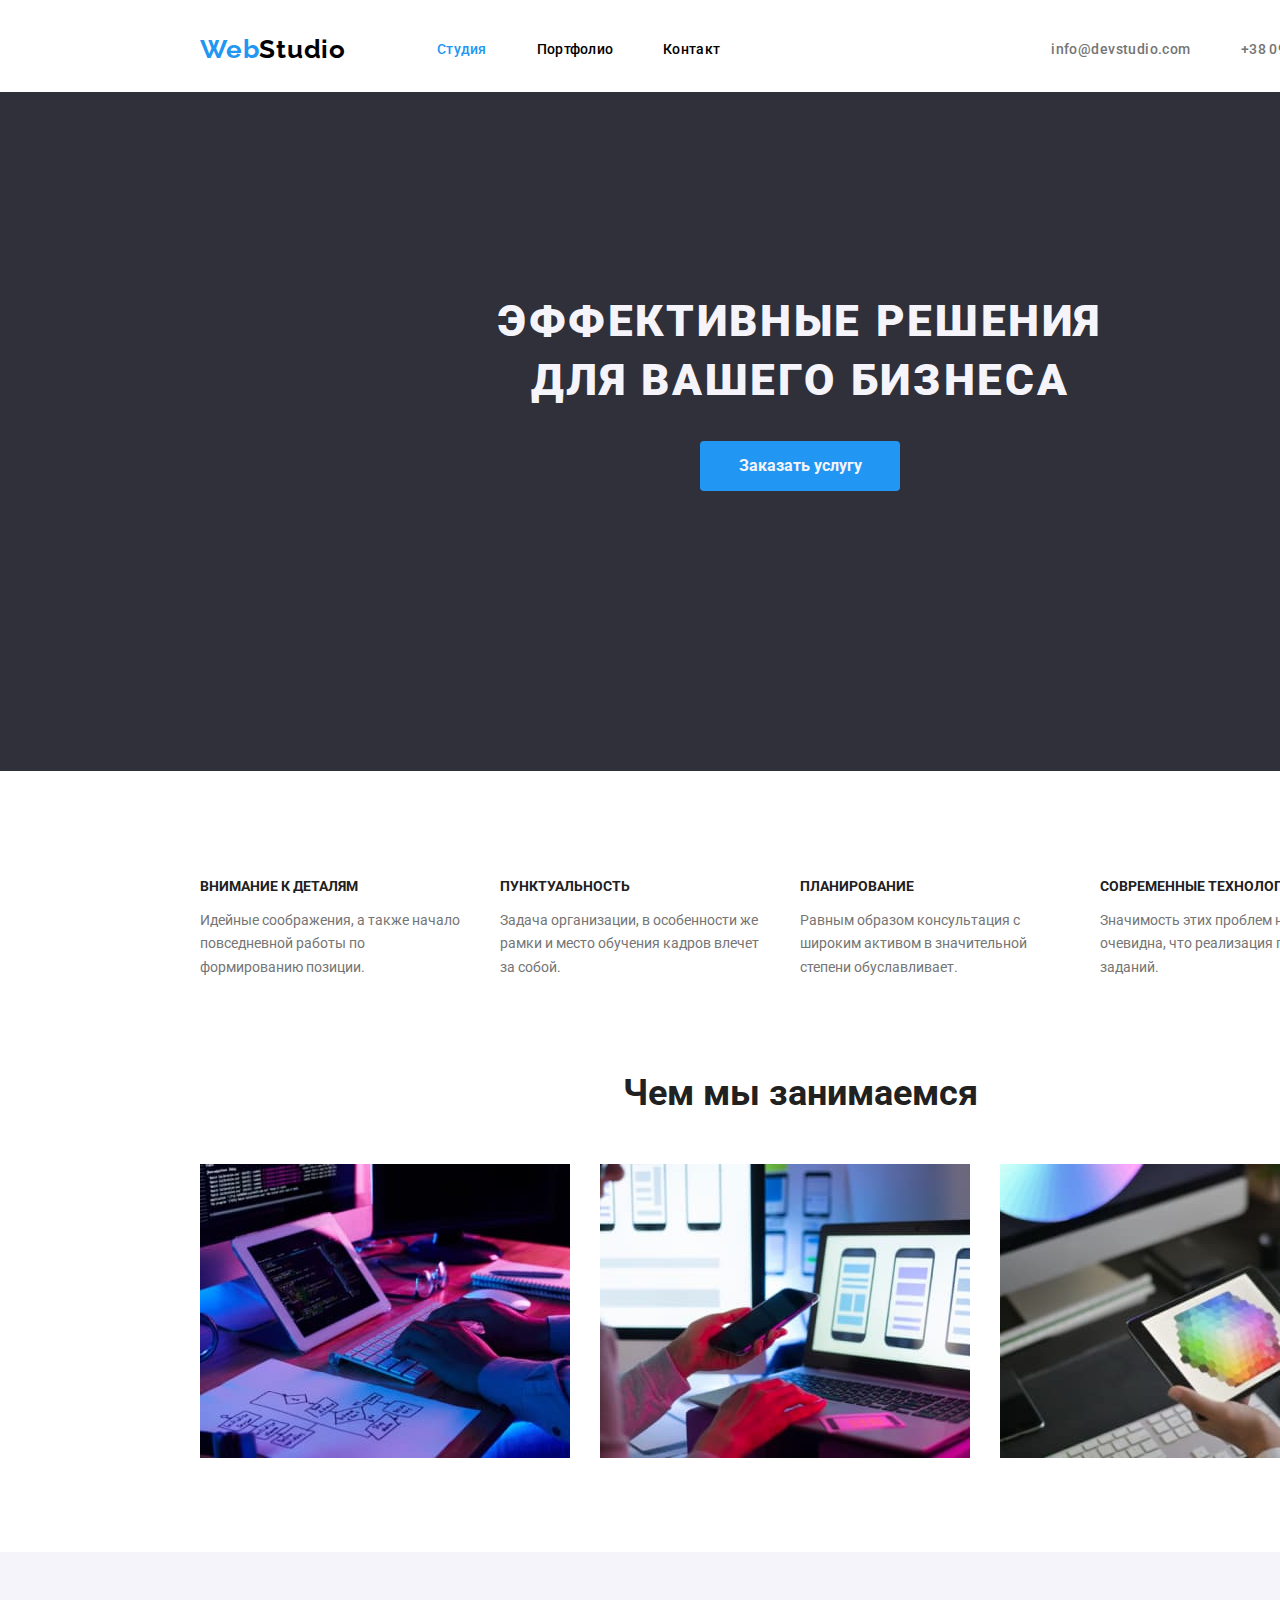
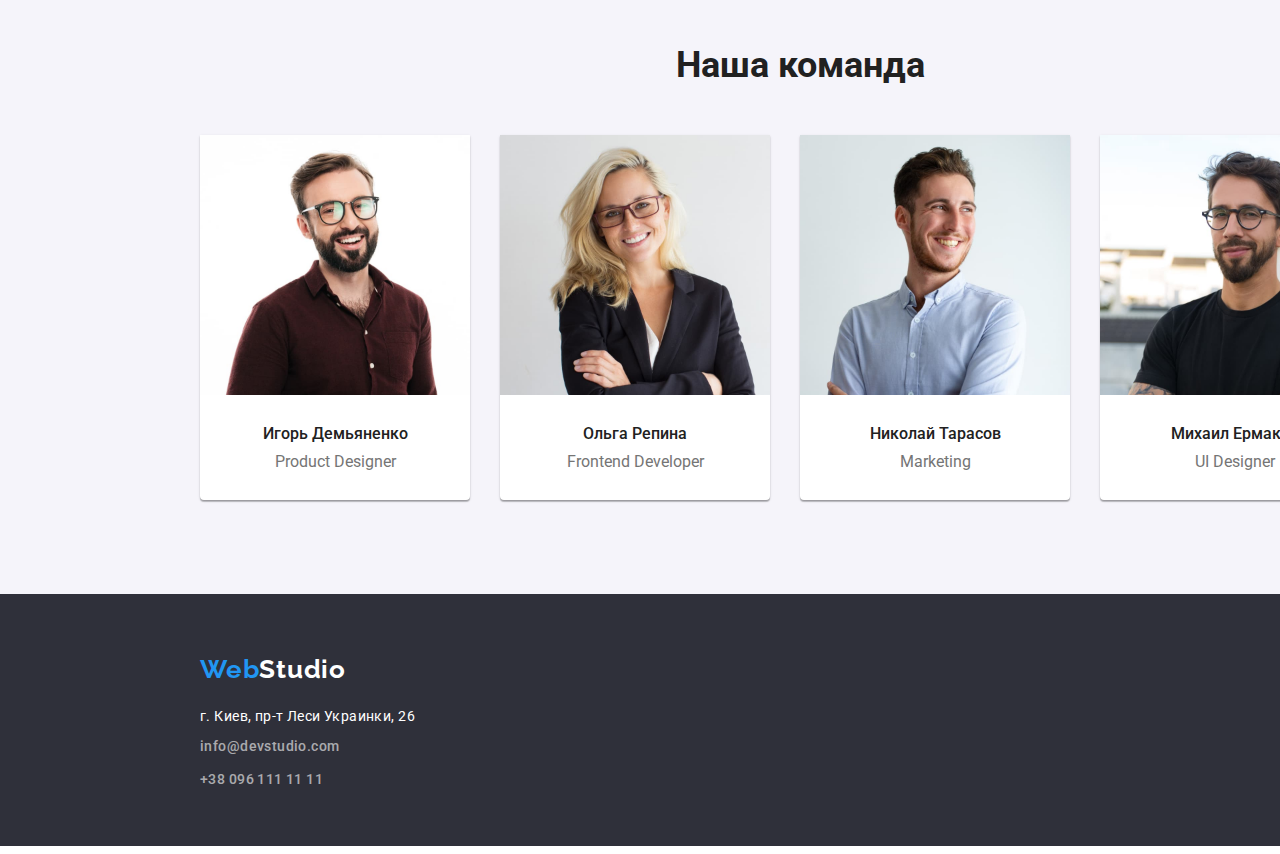
==== index.html @ cc480a6a "new" ====
<!DOCTYPE html>
<html lang="ru">
  <head>
    <meta charset="UTF-8" />
    <meta http-equiv="X-UA-Compatible" content="IE=edge" />
    <meta name="viewport" content="width=device-width, initial-scale=1.0" />
    <title>Document</title>
    <link rel="stylesheet" href="./css/style.css" />
    <link rel="preconnect" href="https://fonts.gstatic.com" />
    <link
      href="https://fonts.googleapis.com/css2?family=Raleway:wght@700&family=Roboto:wght@400;500;700;900&display=swap"
      rel="stylesheet"
    />
  </head>
  <body>
    <header >
      

      <nav class="container flex-header ">
        <a href="#" class="logo logo-color" >
          <span >Web</span>Studio
        </a>
        <ul class="link-nav flex-header">
          <li class="item"><a href="#" class="link-current ">Студия</a></li>
          <li class="item"><a href="./portfolio.html">Портфолио</a></li>
          <li class="item"><a href="#">Контакт</a></li>
        </ul>
      
      <ul class="ul-header container flex-header ">
        <li class="head-mail">
          <a href="mailto:info@devstudio.com" class="mail-tel ">
            info@devstudio.com
          </a>
        </li>
        <li class="head-mail">
          <a href="tel:+380961111111" class="mail-tel ">+38 096 111 11 11</a>
        </li>
      </ul>
    </nav>
    </header>
    <main >
      <section class="hero ">
        
        <h1 class="h1-herro">Эффективные решения для вашего бизнеса</h1>
      
        <button type="button" class="buttom">Заказать услугу</button>
      
      </section>

      <section class="section-number">
        <ul class="container flex-ul-section3" >
          <li class="li-section2">
            <h3 class="h3-section2">Внимание к деталям</h3>
            <p class="p-section2">
              Идейные соображения, а также начало повседневной работы по
              формированию позиции.
            </p>
          </li>
          <li class="li-section2">
            <h3 class="h3-section2">Пунктуальность</h3>
            <p class="p-section2">
              Задача организации, в особенности же рамки и место обучения кадров
              влечет за собой.
            </p>
          </li >
          <li class="li-section2">
            <h3 class="h3-section2">Планирование</h3>
            <p class="p-section2">
              Равным образом консультация с широким активом в значительной
              степени обуславливает.
            </p>
          </li>
          <li class="li-section2">
            <h3 class="h3-section2">Современные технологии</h3>
            <p class="p-section2">
              Значимость этих проблем настолько очевидна, что реализация
              плановых заданий.
            </p>
          </li>
        </ul>
      </section>
      <section class="container section-number">
        <h2 class="h2-section3">Чем мы занимаемся</h2>
        <ul class="flex-ul-section4">
          <li class="flex-li-section4">
            <img
              src="images/box1.jpg"
              alt="человек печатает на клавиатуре"
              width="370"
              height="294" class="img"
            />
          </li>
          <li  class="flex-li-section4">
            <img
              src="images/img.jpg"
              alt="человек смотрит на телефон"
              width="370"
              height="294"
            />
          </li>
          <li class="flex-li-section4">
            <img
              src="images/box3.jpg"
              alt="человек работает на планшете"
              width="370"
              height="294"
            />
          </li>
        </ul>
      </section>
      <section class="section4 section-number-four">
        <div class="container">
        <h2 class="h2-section4">Наша команда</h2>
        <ul class="flex-ul-section4">
          <li class="flex-li-section4 name">
            <img
              src="images/img4.jpg"
              alt="человек в красной рубашке и очках"
              width="270"
            />
            <h3 class="name-people">Игорь Демьяненко</h3>
            <p class="name-work">Product Designer</p>
          </li>
          <li class="flex-li-section4 name">
            <img src="images/img5.jpg" alt="женщина в очках" width="270" />
            <h3 class="name-people">Ольга Репина</h3>
            <p class="name-work">Frontend Developer</p>
          </li>
          <li class="flex-li-section4 name">
            <img
              src="images/img6.jpg"
              alt="мужчина в белой рубашке"
              width="270"
            />
            <h3 class="name-people">Николай Тарасов</h3>
            <p class="name-work">Marketing</p>
          </li>
          <li class="flex-li-section4 name">
            <img
              src="images/img7.jpg"
              alt="мужчина в черной майке"
              width="270"
            />
            <h3 class="name-people">Михаил Ермаков</h3>
            <p class="name-work">UI Designer</p>
          </li>
        </ul>
      </div>
      </section>
    </main>
    <footer >
      <div class="container footer">
      <a href="#" class="logo footer-logo" >
        <span >Web</span>Studio
      </a>
      </a>
      <address class="container "><p>г. Киев, пр-т Леси Украинки, 26</p></address>
      <ul class="container">
        <li class="li-fotter">
          <a href="mailto:info@devstudio.com" class="tel-mail">
            info@devstudio.com
          </a>
        </li>
        <li class="li-fotter">
          <a href="tel:+380961111111" class="tel-mail ">+38 096 111 11 11</a>
        </li>
      </ul>
    </div>
    </footer>
  </body>
</html>
---- css/style.css ----
/* Основной цвет текста */
:root {
  --main-color: #757575;
  --background-color: #ffffff;
  --akcent-color: #2196f3;
  --secondary-color: #212121;
  --backgroung-secondary-color: #2f303a;
  --background-color-buttom: #f5f4fa;
}

body {
  background-color: var(--background-color);
  color: var(--main-color);
  font-family: 'Roboto', 'Raleway', sans-serif;
  box-sizing: border-box;
  width: 1600px;

  margin-left: auto;
  margin-right: auto;
}
*::after,
*::before {
  box-sizing: inherit;
}
ul {
  list-style: none;
  padding-left: 0;
  margin-bottom: 0;
  margin-top: 0;
}

h1,
h2,
h3,
h4 {
  color: var(--secondary-color);
}
a {
  text-decoration: none;
  /* display: inline-block; */
}
p {
  margin-bottom: 0;
  margin-top: 0;
}


.container {
  width: 1200px;
  margin-left: auto;
  margin-right: auto;
}
/* Шапка Навигация  */
.logo.logo-color {
  color: black;
}

.link-nav.flex-header a{
  display: inline-block;
   padding-top: 32px;
  padding-bottom: 32px; }
.item{
  margin-right: 50px;
  /* padding-top: 32px;
  padding-bottom: 32px; */
}
.item:last-child{
  margin-right: 0;
}
.item:first-child{
  margin-left: 92px;
}
.flex-header{
  display: flex;
  flex-direction:row;
  align-items:center;
}
.head-mail{
  margin-right: 50px;
}
.head-mail:last-child{
  margin-right: 0px;
}

.ul-header.container.flex-header{
  margin-left: 331px;

}


.link-nav a {
  font-weight: 500;
  font-size: 14px;
  line-height: 1.4;
  letter-spacing: 0.02em;
  text-decoration: none;
  color: black;
}
.link-nav a:hover,
.link-nav a:focus {
  color: var(--akcent-color);
}
.ul-header {
  margin-top: 0;
  margin-bottom: 0;
}
.head-mail .mail-tel {
  color: var(--main-color);
}

.mail-tel {
  text-decoration: none;
  color: rgba(255, 255, 255, 0.6);
  font-style: normal;
  font-weight: 500;
  font-size: 14px;
  line-height: 1.7;
  letter-spacing: 0.03em;
  padding-left: 0;
}
.mail-tel:hover,
.mail-tel:focus {
  color: var(--akcent-color);
}
.link-nav .link-current {
  color: var(--akcent-color);
}
/* Кнопка */
.buttom {
  cursor: pointer;
  font-family: Roboto;
  font-style: normal;
  font-weight: bold;
  font-size: 16px;
  line-height: 1.8;
  width: 200px;
  height: 50px;
  /* display: inline-block; */
  border-radius: 4px;
  margin-top: 30px;
  padding: 0;
  border: 0;

  background: #2196f3;
  color: var(--background-color-buttom);
}

.buttom:hover {
  background-color: var(--akcent-color);
  color: var(--background-color-buttom);
}

/* Секция 1 */
.hero {
  background-color: var(--backgroung-secondary-color);
  text-align: center;
  padding: 200px 0px 280px 0px;
}
.h1-herro {
  width: 691px;

  margin: 0 auto;
  font-style: normal;
  font-weight: 900;
  font-size: 44px;
  line-height: 1.36;
  letter-spacing: 0.06em;
  text-transform: uppercase;
  color: var(--background-color-buttom);
}
/* Секция 2  */

.flex-ul-section3{
  display: flex;

}

.li-section2{
  width: 270px;
  margin-right: 30px;

}
.li-section2:last-child{
  margin: 0;

}
.section-number {
  margin-top: 94px;
}
.h3-section2 {
  font-size: 14px;
  line-height: 1.1;

  text-transform: uppercase;
  color: var(--secondary-color);
}
.p-section2 {
  font-size: 14px;
  font-weight: normal;
  line-height: 1.7;
  margin-top: 10px;
}
/* Секция 3 */
.h2-section3 {
  margin-top: 0;
  margin-bottom: 50px;
  text-align: center;
  font-size: 36px;
  line-height: 1.1;
  color: var(--secondary-color);
}
/* Секция 4 */
.flex-ul-section4{
  display: flex;
}
.flex-ul-section4 img{
  display: block;
}
.flex-li-section4{
  margin-right: 30px;
}
.flex-li-section4:last-child{
  margin-right: 0;
}

.section4 {
  background-color: var(--background-color-buttom);
}
.h2-section4 {
  text-align: center;
  font-size: 36px;
  line-height: 1.1;
  color: var(--secondary-color);
  margin-top: 0;
  margin-bottom: 50px;
  padding-top: 94px;
}
.name-people {
  font-weight: 500;
  font-size: 16px;
  line-height: 1.1;
  color: var(--secondary-color);
  margin-top: 30px;
  margin-bottom: 10px;
  text-align: center;
}
.name-work {
  font-weight: normal;
  font-size: 16px;
  line-height: 1.1;
  margin-top: 0;
  margin-bottom: 30px;
  text-align: center;
}

/* основной цвет текста #757575 */
/* вторичный цвет текста  #212121 */
/* акцент цвет #2196F3 */
/* вторичный цвет фона #F5F4FA */
/* основной цвет фона #E5E5E5 */

/* FOOTER */
.section-number-four{
  padding-bottom: 94px;
  margin-top: 94px;
}

footer {
  height: 252px;
  left: 0px;
  top: 2097px;
  background: #2f303a;

}
.footer-logo {
  padding-top: 60px;
}
.flex-li-section4.name{
  box-shadow: 0px 1px 3px rgba(0, 0, 0, 0.12), 0px 1px 1px rgba(0, 0, 0, 0.14), 0px 2px 1px rgba(0, 0, 0, 0.2);
border-radius: 0px 0px 4px 4px;
background-color: white;
}
.tel-mail {
  text-decoration: none;
  color: rgba(255, 255, 255, 0.6);
  font-style: normal;
  font-weight: 500;
  font-size: 14px;
  line-height: 1.7;
  letter-spacing: 0.03em;
  padding-top: 9px;
  width: 231px;
  height: 21px;
}
.tel-mail:hover,
.tel-mail:focus {
  color: var(--akcent-color);
}

.logo {
  color: var(--background-color);
  width: 145px;
  height: 31px;
  left: 215px;
  top: 2157px;
  display: inline-block;

  font-family: Raleway;
  font-style: normal;
  font-weight: bold;
  font-size: 26px;
  line-height: 1.19;

  letter-spacing: 0.03em;
}

span {
  color: var(--akcent-color);
  width: 145px;
  height: 31px;
  left: 215px;
  top: 2157px;

  font-family: Raleway;
  font-style: normal;
  font-weight: bold;
  font-size: 26px;
  line-height: 1.19;

  letter-spacing: 0.03em;
}
address {
  padding-top: 20px;

  width: 231px;
  height: 21px;
  left: 215px;
  top: 2208px;

  font-style: normal;
  font-weight: normal;
  font-size: 14px;
  line-height: 1.7;
  /* or 171% */

  letter-spacing: 0.03em;

  color: var(--background-color);
}

.li-fotter {
  margin-top: 9px;
}
/* Макет № 2 */
/* Кнопки меню */
.flex-buttom-ul {
  
  display: flex;
  flex-direction: row;
  justify-content:center;
  margin-top: 91px;
}
.flex-buttom{
  margin-right: 8px;
}
.flex-buttom:last-child{
  margin-right: 0;
}
.button-work {

  border: 0px;
  color: var(--secondary-color);
  

  font-family: 'Roboto';
  font-style: normal;
  font-weight: 500;
  font-size: 16px;
  line-height: 1.6;

  text-align: center;
  letter-spacing: 0.03em;
  cursor: pointer;
  
}

.board-one {
  width: 73px;
  height: 38px;
  left: 490px;
  top: 171px;

background: #F5F4FA;
border-radius: 4px;
}
.button-work:hover,
.button-work:focus {
  color: var(--background-color);
}
.board-one:hover,
.board-one:focus {
  background-color: var(--akcent-color);
}
.board-two {
  width: 128px;
height: 38px;
left: 571px;
top: 171px;

background: #F5F4FA;
border-radius: 4px;
}
.board-two:hover,
.board-two:focus {
  background-color: var(--akcent-color);
}
.board-three {
  width: 145px;
height: 38px;
left: 707px;
top: 171px;

background: #F5F4FA;
border-radius: 4px;
}
.board-three:hover,
.board-three:focus {
  background-color: var(--akcent-color);
}
.board-four {
  width: 103px;
height: 38px;
left: 860px;
top: 171px;

background: #F5F4FA;
border-radius: 4px;
}
.board-four:hover,
.board-four:focus {
  background-color: var(--akcent-color);
}
.board-five {
  width: 130px;
height: 38px;
left: 971px;
top: 171px;

background: #F5F4FA;
border-radius: 4px;
}
.board-five:hover,
.board-five:focus {
  background-color: var(--akcent-color);
}
/* Примеры работ */
.ul-one{
  margin-top:34px;
  display: flex;
  flex-wrap: wrap;
}

.flex-menu{
  margin-right: 30px;
  background: #FFFFFF;
border: 1px solid #EEEEEE;
margin-bottom: 30px;
}
.flex-menu:nth-child(3n){
  margin-right: 0;
}
.flex-menu:nth-last-child(-n + 3){
  margin-bottom: 0;
}

.h2-Example-of-work {
  color: var(--secondary-color);
  width: 322px;
  height: 36px;
  left: 639px;
  top: 576px;

  font-style: normal;
  font-weight: bold;
  font-size: 18px;
  line-height: 36px;

  letter-spacing: 0.06em;
  margin-left: 24px;
  margin-top: 20px;
  margin-bottom: 0;
}
.p-Example-of-work {
  width: 322px;
  height: 30px;
  left: 239px;
  top: 616px;

  font-family: Roboto;
  font-size: 16px;
  line-height: 30px;

  letter-spacing: 0.03em;
  color: var(--main-color);
  margin-top: 4px;
  margin-left: 24px;
  margin-bottom: 20px;
}
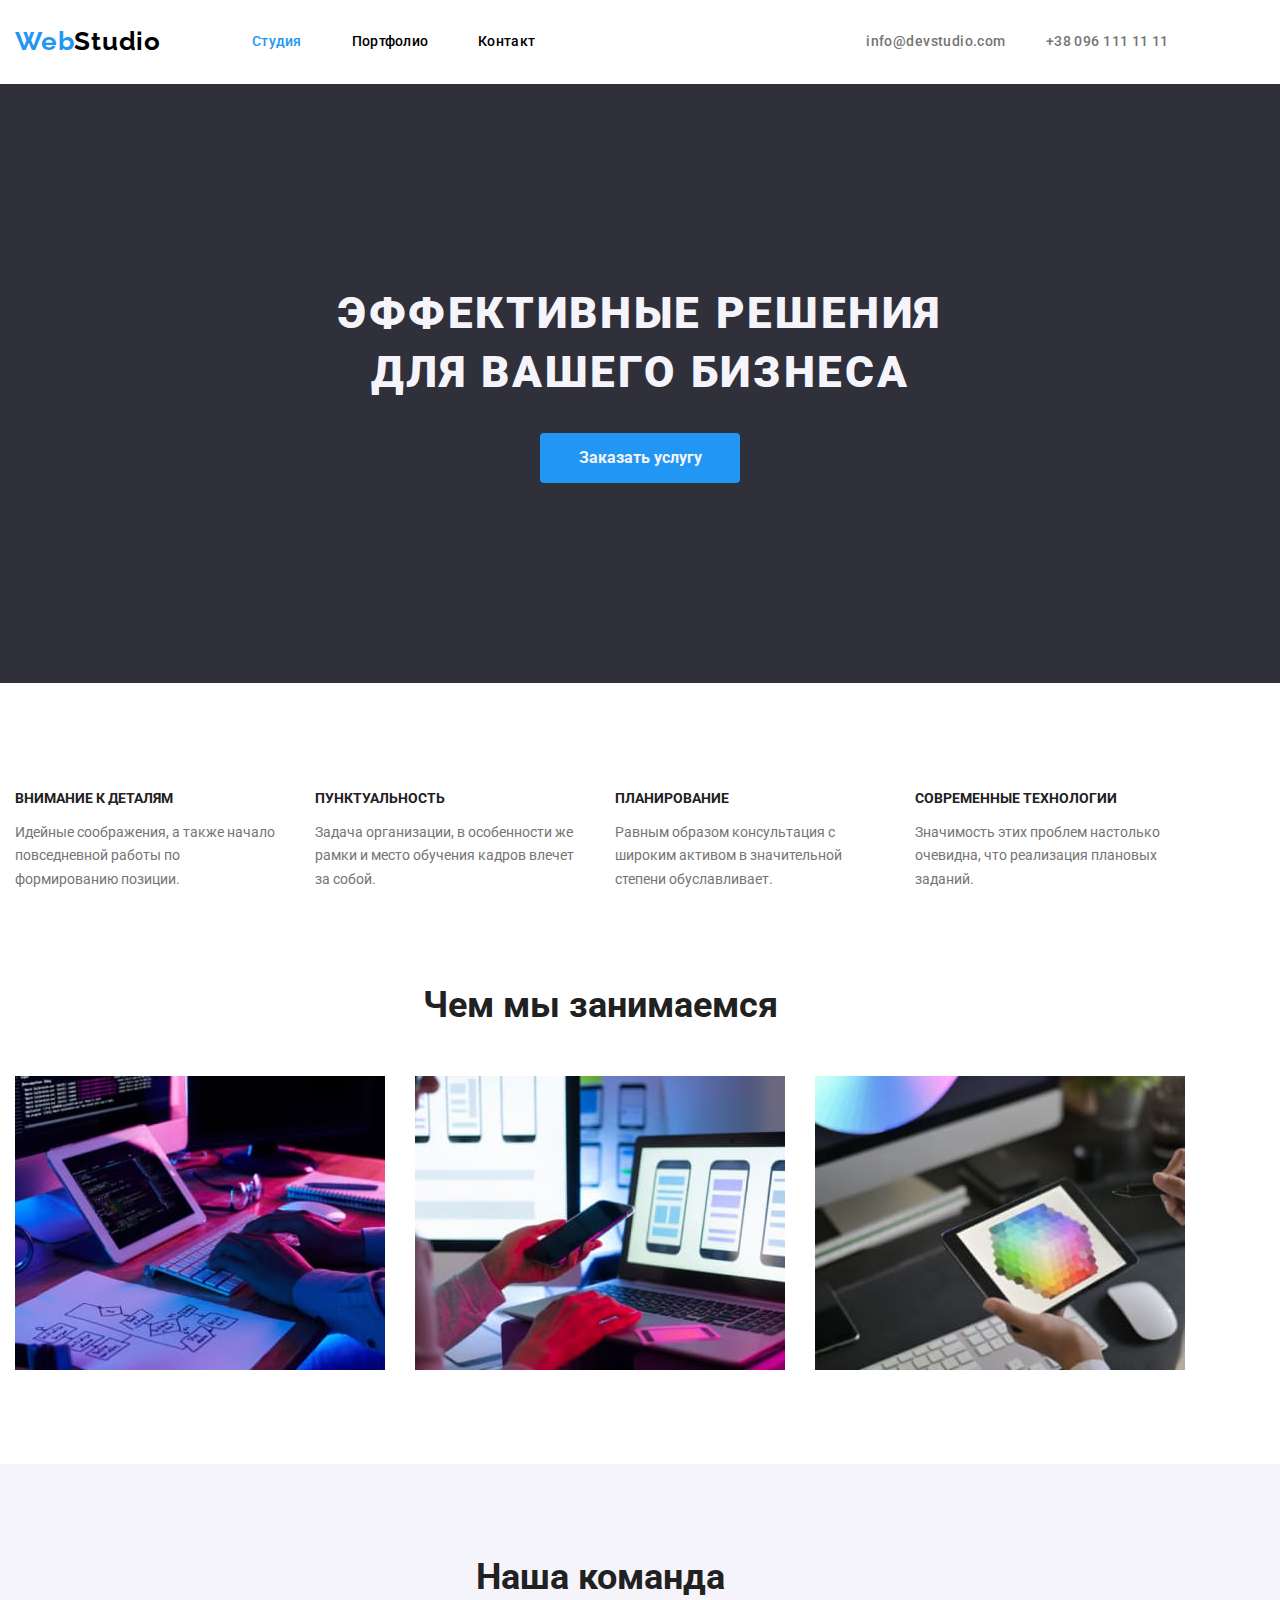
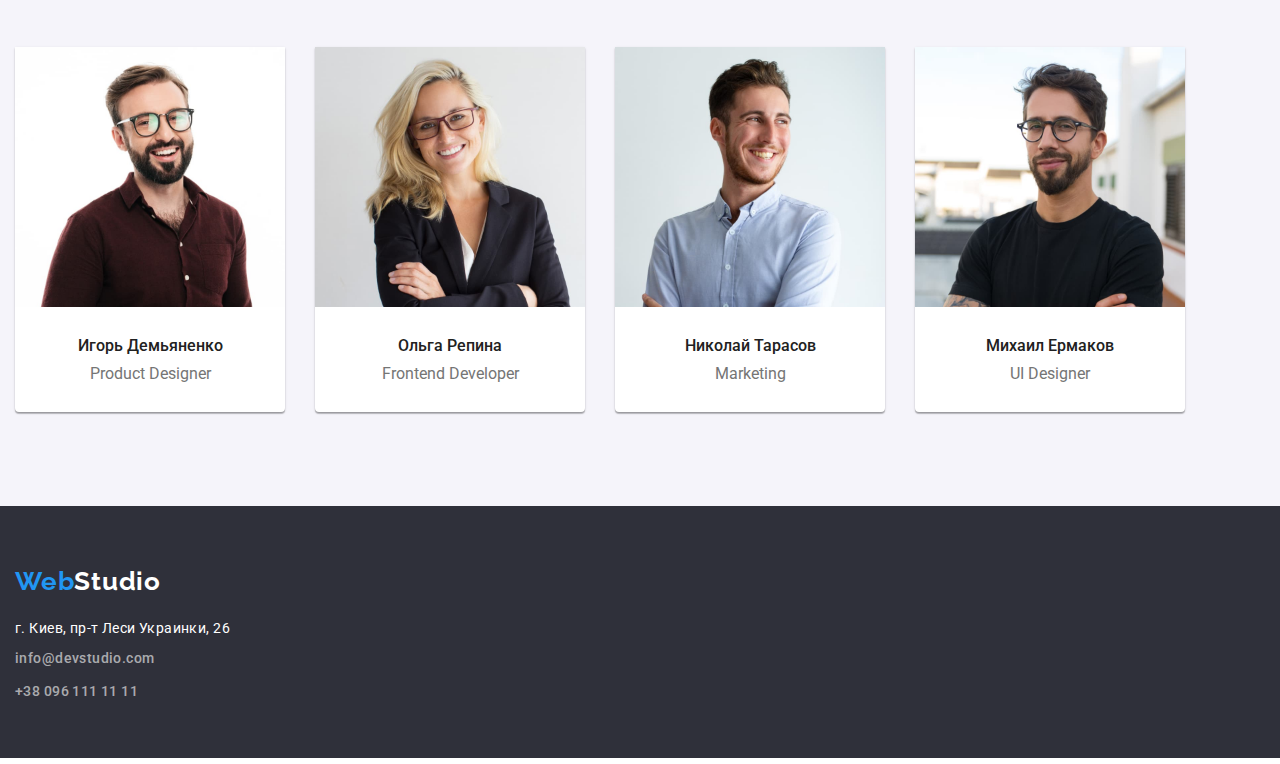
==== commit 65edf972: "resubmit1" ====
--- a/index.html
+++ b/index.html
@@ -79,7 +79,8 @@
           </li>
         </ul>
       </section>
-      <section class="container section-number">
+      <section class=" section-number">
+        <div class="container">
         <h2 class="h2-section3">Чем мы занимаемся</h2>
         <ul class="flex-ul-section4">
           <li class="flex-li-section4">
@@ -107,6 +108,7 @@
             />
           </li>
         </ul>
+      </div>
       </section>
       <section class="section4 section-number-four">
         <div class="container">
@@ -149,13 +151,13 @@
       </section>
     </main>
     <footer >
-      <div class="container footer">
+      <div class="container footer-footer">
       <a href="#" class="logo footer-logo" >
         <span >Web</span>Studio
       </a>
       </a>
-      <address class="container "><p>г. Киев, пр-т Леси Украинки, 26</p></address>
-      <ul class="container">
+      <address ><p>г. Киев, пр-т Леси Украинки, 26</p></address>
+      <ul>
         <li class="li-fotter">
           <a href="mailto:info@devstudio.com" class="tel-mail">
             info@devstudio.com
--- a/css/style.css
+++ b/css/style.css
@@ -13,7 +13,8 @@
   color: var(--main-color);
   font-family: 'Roboto', 'Raleway', sans-serif;
   box-sizing: border-box;
-  width: 1600px;
+  margin: 0;
+  
 
   margin-left: auto;
   margin-right: auto;
@@ -24,7 +25,7 @@
 }
 ul {
   list-style: none;
-  padding-left: 0;
+  padding: 0;
   margin-bottom: 0;
   margin-top: 0;
 }
@@ -47,8 +48,9 @@
 
 .container {
   width: 1200px;
-  margin-left: auto;
-  margin-right: auto;
+  margin: 0;
+  padding: 0 15px;
+  box-sizing: border-box;
 }
 /* Шапка Навигация  */
 .logo.logo-color {
@@ -76,14 +78,17 @@
   align-items:center;
 }
 .head-mail{
-  margin-right: 50px;
-}
+  padding-right: 40px;
+}
+
+
 .head-mail:last-child{
-  margin-right: 0px;
+  padding-right: 0px;
+  margin-right: 0;
 }
 
 .ul-header.container.flex-header{
-  margin-left: 331px;
+  padding-left: 331px;
 
 }
 
@@ -154,7 +159,7 @@
 .hero {
   background-color: var(--backgroung-secondary-color);
   text-align: center;
-  padding: 200px 0px 280px 0px;
+  padding: 200px 0px 200px 0px;
 }
 .h1-herro {
   width: 691px;
@@ -185,7 +190,7 @@
 
 }
 .section-number {
-  margin-top: 94px;
+  padding-top: 94px;
 }
 .h3-section2 {
   font-size: 14px;
@@ -346,6 +351,10 @@
   letter-spacing: 0.03em;
 
   color: var(--background-color);
+}
+
+.footer-footer{
+  padding-bottom: 60px;
 }
 
 .li-fotter {
@@ -463,7 +472,7 @@
 .flex-menu{
   margin-right: 30px;
   background: #FFFFFF;
-border: 1px solid #EEEEEE;
+
 margin-bottom: 30px;
 }
 .flex-menu:nth-child(3n){
@@ -471,6 +480,15 @@
 }
 .flex-menu:nth-last-child(-n + 3){
   margin-bottom: 0;
+}
+
+.portfolio-dib{
+
+border: 1px solid #EEEEEE;
+}
+
+.padding-button{
+  padding-bottom: 94px;
 }
 
 .h2-Example-of-work {
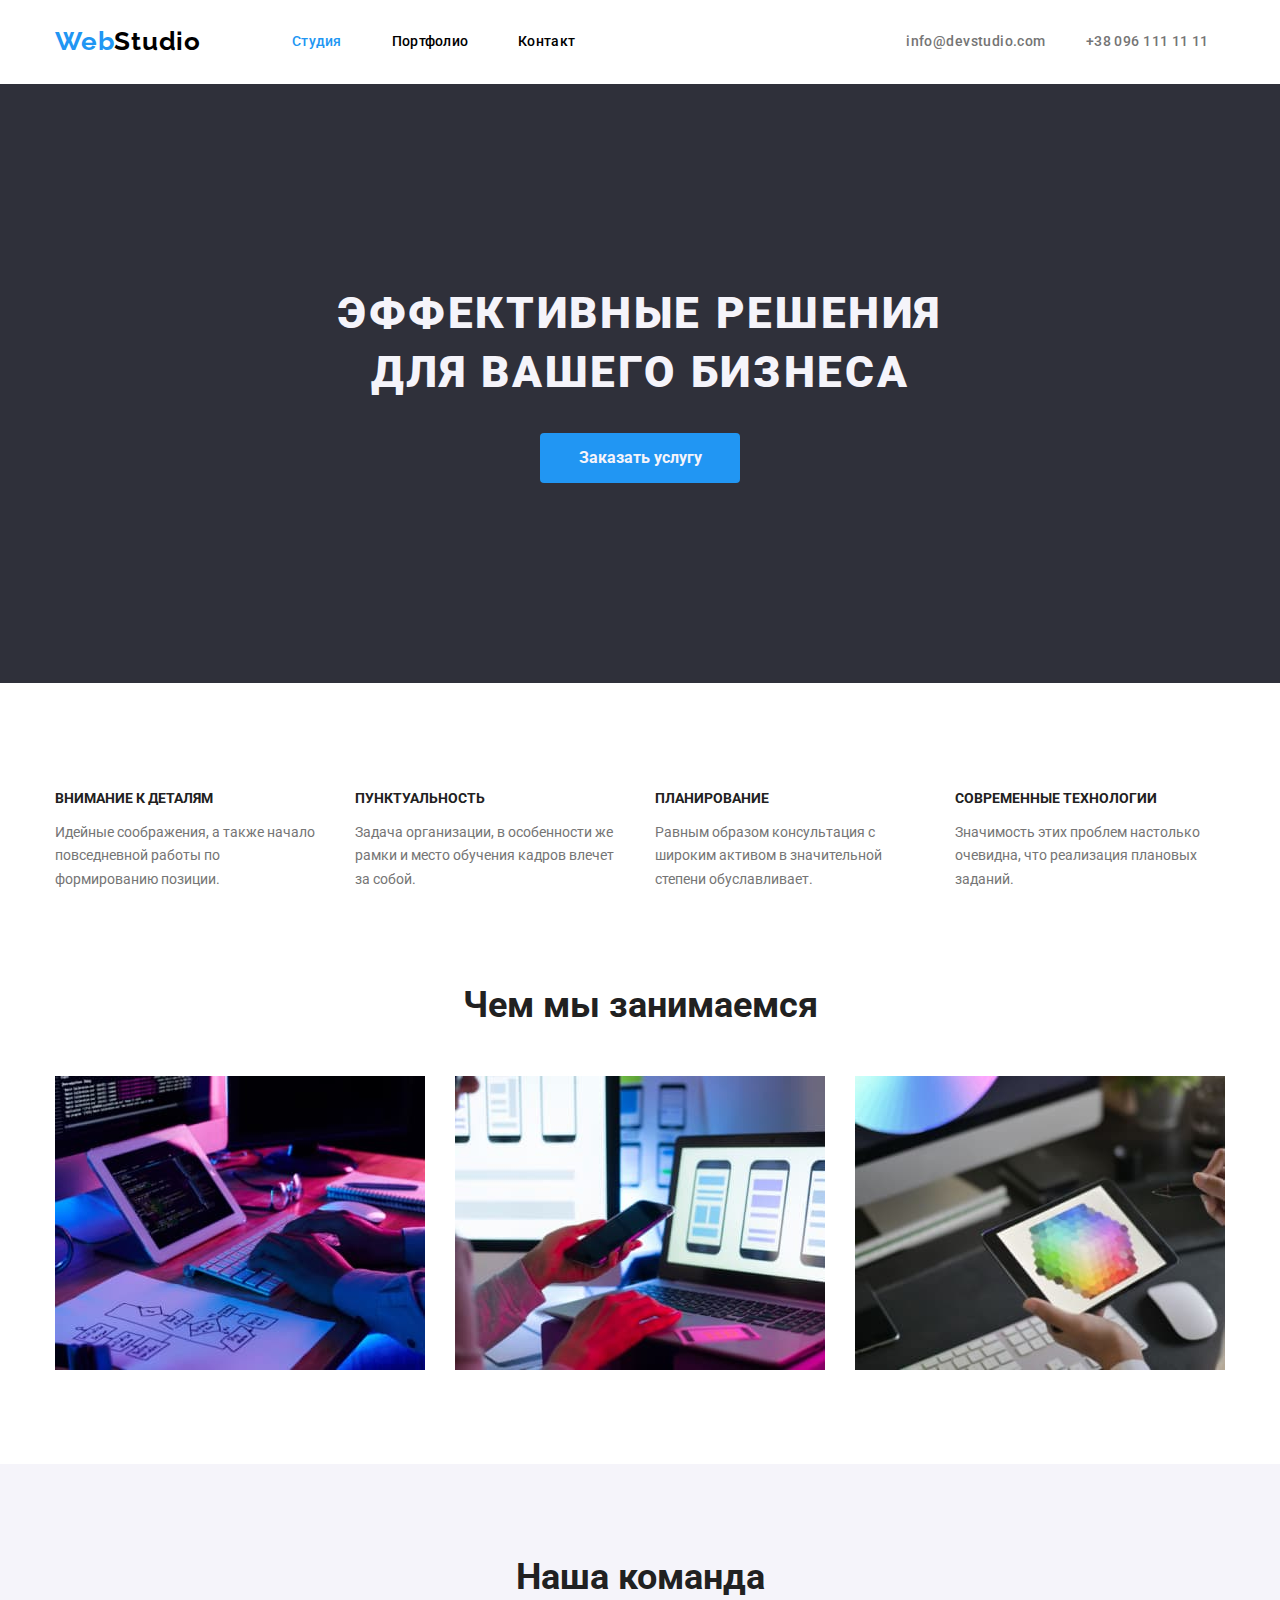
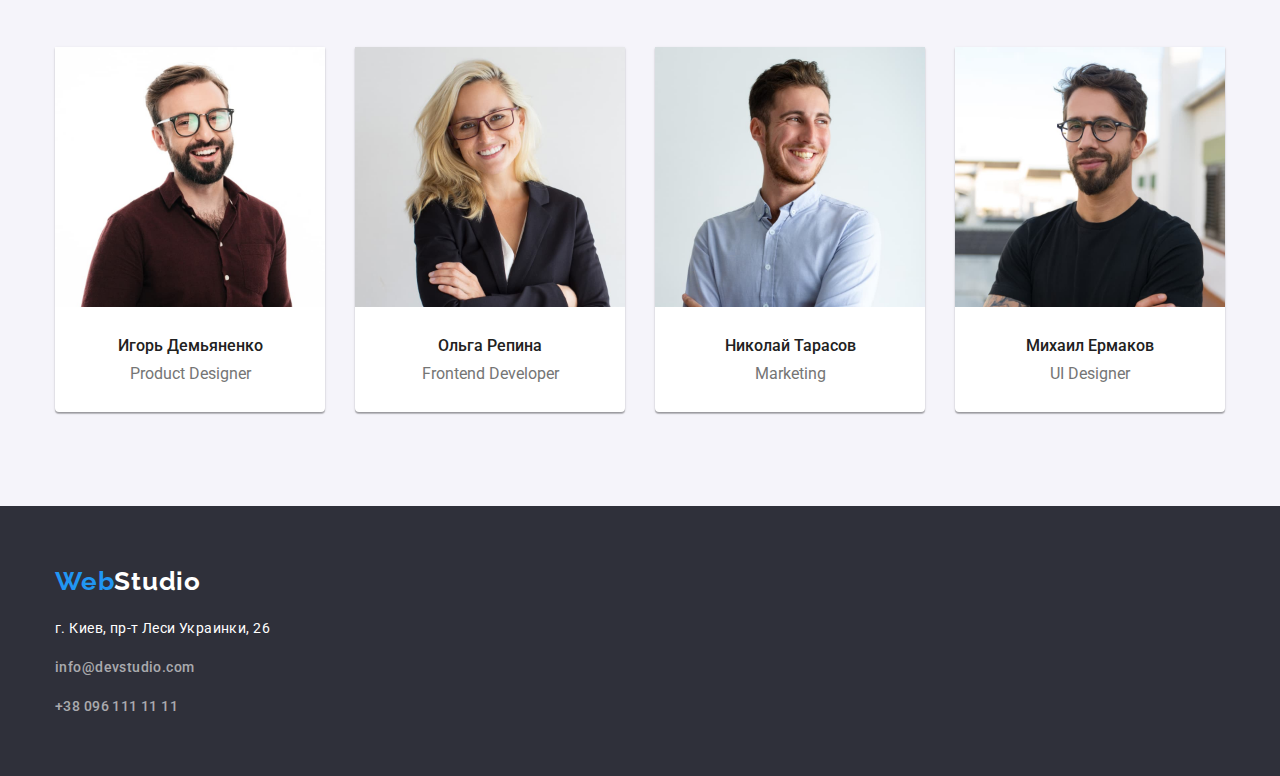
==== commit e0d9df98: "next" ====
--- a/index.html
+++ b/index.html
@@ -79,7 +79,7 @@
           </li>
         </ul>
       </section>
-      <section class=" section-number">
+      <section class=" section-number section-test">
         <div class="container">
         <h2 class="h2-section3">Чем мы занимаемся</h2>
         <ul class="flex-ul-section4">
@@ -110,7 +110,7 @@
         </ul>
       </div>
       </section>
-      <section class="section4 section-number-four">
+      <section class="section4 section-number">
         <div class="container">
         <h2 class="h2-section4">Наша команда</h2>
         <ul class="flex-ul-section4">
@@ -120,13 +120,17 @@
               alt="человек в красной рубашке и очках"
               width="270"
             />
+            <div class="people">
             <h3 class="name-people">Игорь Демьяненко</h3>
             <p class="name-work">Product Designer</p>
+          </div>
           </li>
           <li class="flex-li-section4 name">
             <img src="images/img5.jpg" alt="женщина в очках" width="270" />
+            <div class="people">
             <h3 class="name-people">Ольга Репина</h3>
             <p class="name-work">Frontend Developer</p>
+          </div>
           </li>
           <li class="flex-li-section4 name">
             <img
@@ -134,8 +138,10 @@
               alt="мужчина в белой рубашке"
               width="270"
             />
+            <div class="people">
             <h3 class="name-people">Николай Тарасов</h3>
             <p class="name-work">Marketing</p>
+          </div>
           </li>
           <li class="flex-li-section4 name">
             <img
@@ -143,14 +149,16 @@
               alt="мужчина в черной майке"
               width="270"
             />
+            <div class="people">
             <h3 class="name-people">Михаил Ермаков</h3>
             <p class="name-work">UI Designer</p>
+          </div>
           </li>
         </ul>
       </div>
       </section>
     </main>
-    <footer >
+    <footer>
       <div class="container footer-footer">
       <a href="#" class="logo footer-logo" >
         <span >Web</span>Studio
--- a/css/style.css
+++ b/css/style.css
@@ -38,6 +38,8 @@
 }
 a {
   text-decoration: none;
+  display: block;
+  
   /* display: inline-block; */
 }
 p {
@@ -51,12 +53,18 @@
   margin: 0;
   padding: 0 15px;
   box-sizing: border-box;
+  margin: 0 auto;
 }
 /* Шапка Навигация  */
 .logo.logo-color {
   color: black;
 }
 
+.section-test{
+  padding-bottom: 94px;
+
+
+}
 .link-nav.flex-header a{
   display: inline-block;
    padding-top: 32px;
@@ -76,6 +84,7 @@
   display: flex;
   flex-direction:row;
   align-items:center;
+  
 }
 .head-mail{
   padding-right: 40px;
@@ -191,6 +200,8 @@
 }
 .section-number {
   padding-top: 94px;
+  
+ 
 }
 .h3-section2 {
   font-size: 14px;
@@ -230,6 +241,8 @@
 
 .section4 {
   background-color: var(--background-color-buttom);
+  padding-bottom: 94px;
+
 }
 .h2-section4 {
   text-align: center;
@@ -237,24 +250,32 @@
   line-height: 1.1;
   color: var(--secondary-color);
   margin-top: 0;
-  margin-bottom: 50px;
-  padding-top: 94px;
+  padding-bottom: 50px;
+  margin-bottom: 0;
+
+}
+
+.people{
+  padding-top: 30px;
+  padding-bottom: 30px;
 }
 .name-people {
   font-weight: 500;
   font-size: 16px;
   line-height: 1.1;
   color: var(--secondary-color);
-  margin-top: 30px;
-  margin-bottom: 10px;
   text-align: center;
-}
+  margin: 0;
+
+}
+
 .name-work {
   font-weight: normal;
   font-size: 16px;
   line-height: 1.1;
   margin-top: 0;
-  margin-bottom: 30px;
+  padding-top: 10px;
+  
   text-align: center;
 }
 
@@ -271,15 +292,13 @@
 }
 
 footer {
-  height: 252px;
-  left: 0px;
-  top: 2097px;
+  padding-bottom: 60px;
+  padding-top: 60px;
+ 
   background: #2f303a;
 
 }
-.footer-logo {
-  padding-top: 60px;
-}
+
 .flex-li-section4.name{
   box-shadow: 0px 1px 3px rgba(0, 0, 0, 0.12), 0px 1px 1px rgba(0, 0, 0, 0.14), 0px 2px 1px rgba(0, 0, 0, 0.2);
 border-radius: 0px 0px 4px 4px;
@@ -353,9 +372,10 @@
   color: var(--background-color);
 }
 
-.footer-footer{
+/* .footer-footer{
+  padding-top: 94px;
   padding-bottom: 60px;
-}
+} */
 
 .li-fotter {
   margin-top: 9px;
@@ -457,6 +477,7 @@
 
 background: #F5F4FA;
 border-radius: 4px;
+
 }
 .board-five:hover,
 .board-five:focus {
@@ -467,6 +488,9 @@
   margin-top:34px;
   display: flex;
   flex-wrap: wrap;
+  padding-top: 50px;
+  margin-top: 0;
+
 }
 
 .flex-menu{
@@ -484,7 +508,12 @@
 
 .portfolio-dib{
 
-border: 1px solid #EEEEEE;
+border-left: 1px solid #EEEEEE;
+border-right : 1px solid #EEEEEE;
+border-bottom: 1px solid #EEEEEE;
+padding-left: 24px;
+padding-bottom: 20px;
+padding-top: 20px;
 }
 
 .padding-button{
@@ -493,10 +522,7 @@
 
 .h2-Example-of-work {
   color: var(--secondary-color);
-  width: 322px;
-  height: 36px;
-  left: 639px;
-  top: 576px;
+  
 
   font-style: normal;
   font-weight: bold;
@@ -504,9 +530,9 @@
   line-height: 36px;
 
   letter-spacing: 0.06em;
-  margin-left: 24px;
-  margin-top: 20px;
+  
   margin-bottom: 0;
+  margin-top: 0;
 }
 .p-Example-of-work {
   width: 322px;
@@ -520,7 +546,11 @@
 
   letter-spacing: 0.03em;
   color: var(--main-color);
-  margin-top: 4px;
-  margin-left: 24px;
-  margin-bottom: 20px;
-}
+  padding-top: 4px;
+  
+}
+
+
+.border{
+  border-bottom:1px solid #ECECEC;
+}